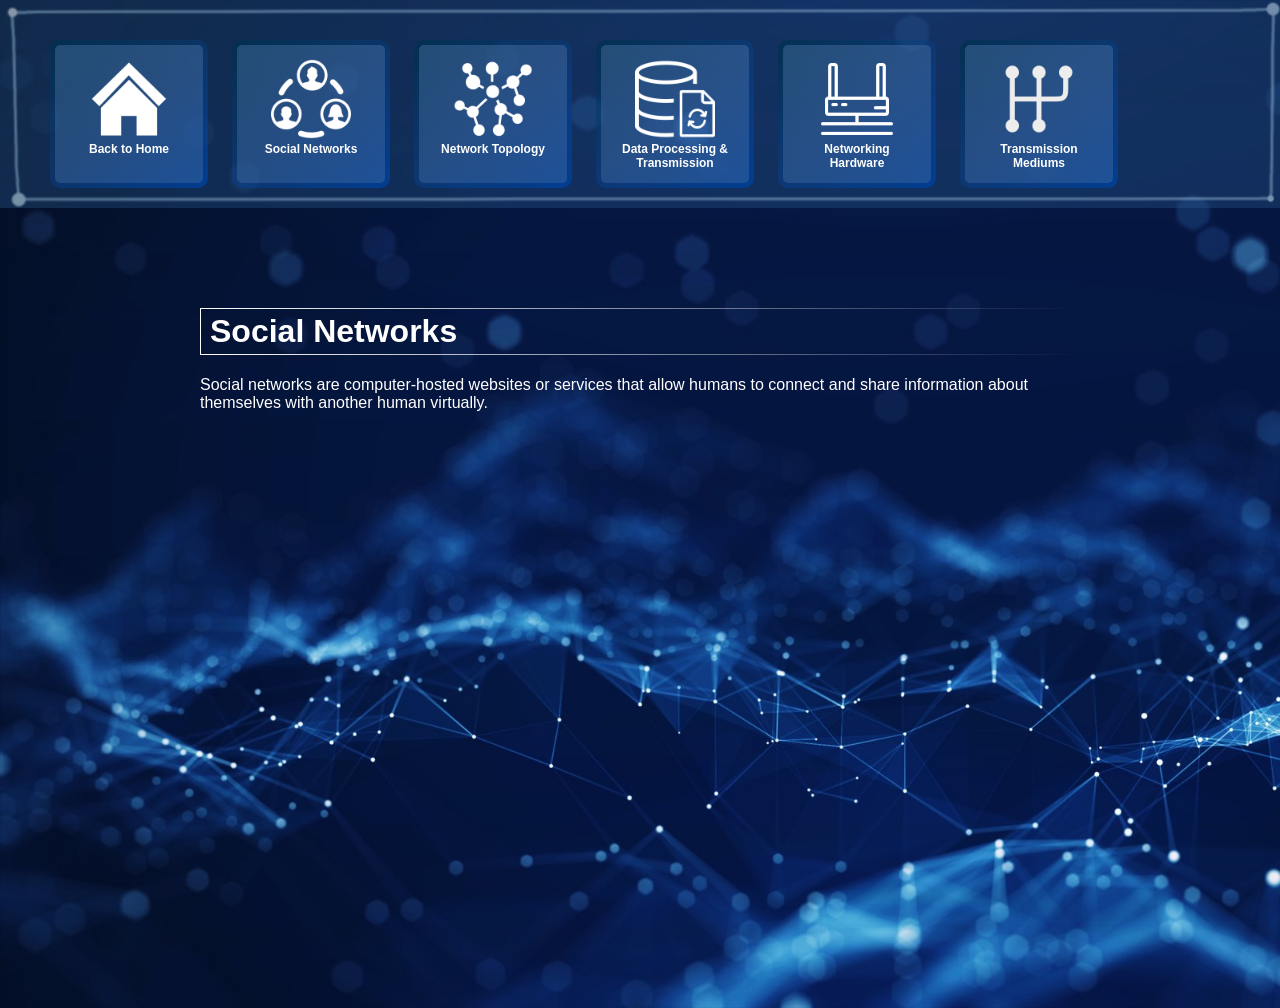
==== data.html @ 2dbb5456 "Init commit - unfinished" ====
<!doctype HTML>
<html>
    <head>
        <title>Social Networks - Computer Networks</title>
        <link rel="stylesheet" href="index.css"/>
    </head>
    <body>
        <div id="header">
            <a href="index.html" id="opt">
                <img height=80 src="icons/home.png"/><br>
                <b>Back to Home</b>
            </a>
            <a href="social.html" id="opt">
                <img height=80 src="icons/social.png"/><br>
                <b>Social Networks</b>
            </a>
            <a href="topology.html" id="opt">
                <img height=80 src="icons/topology.png"/><br>
                <b>Network Topology</b>
            </a>
            <a href="data.html" id="opt">
                <img height=80 src="icons/data.png"/><br>
                <b>Data Processing &amp; Transmission</b>
            </a>
            <a href="hw.html" id="opt">
                <img height=80 src="icons/hw.png"/><br>
                <b>Networking Hardware</b>
            </a>
            <a href="trmediums.html" id="opt">
                <img height=80 src="icons/trmediums.png"/><br>
                <b>Transmission Mediums</b>
            </a>
        </div>
        <div id="body">
            <h1>Social Networks</h1>
            <p>Social networks are computer-hosted websites or services that allow humans to connect and share information about themselves with another human virtually.</p>
            <p style="width: 600px;"></p>
        </div>
    </body>
</html>
---- index.css ----
body {
    background-image: url("images/GettyImages-1419766496.jpg");
    background-size: cover;
    margin: 0;
    color: white;
}
h1 {
    padding: 5px 10px;
    border-image: linear-gradient(to right, white, transparent) 1 / 1px;

    border-right: none;
    border-radius: 5px 0 0 5px;
}
a {
    color: purple;
    font-weight: 600;
}
a:active {
    color: red;
}
#header {
    background: #2a5d9255;
    margin: 0 0;
    height: 128px;
    border-image: url("images/techborder.png") 64 / 40px;
    padding: 40px;
    vertical-align: middle;
}
#opt {
    width: 120px;
    height: 110px;
    display: inline-block;
    border: 5px solid transparent;
    border-radius: 10px;
    background-image: linear-gradient(#5579ab66, #5579ab55), linear-gradient(0.4turn, #003050cc, #0050aa44, #004099dd);
    background-origin: border-box;
    background-clip: padding-box, border-box;
    color: white;
    text-align: center;
    font-size: 9pt;
    font-family: sans-serif;

    transition: transform 0.1s ease-in-out;

    padding: 14px;
    margin: 0px 10px 2px;
    vertical-align: middle;
    user-select: none;
    text-decoration: none;
}
#opt:hover {
    transform: scale(1.2);
    cursor: pointer;
}
#opt:active {
    transform: scale(0.9);
    transition: transform 0.05s ease-in-out;
    cursor: pointer;
}

#body {
    margin: 100px 200px;
    min-height: 600px;
    font-family: sans-serif;
}


/* page specific stuff */
#topologiesContainer {
    vertical-align: top;

    text-align: center;
    min-height: 520px;
    height: auto;
}
#topologiesContainer > div {
    vertical-align: top;
    width: 200px;
    height: 500px;
    display: inline-block;
    background: #0033556d;
    border-radius: 20px 20px 0 0;
    padding: 5px;
    margin: 5px;
}
#navmapEx {
    text-align: center;
    width: 100%;
}
#navmapEx > a > img {
    border: solid 20px transparent;
    background-image: linear-gradient(50deg, #fade0fff, #deadbeef);
    background-clip: border-box;
    border-radius: 150px;
}
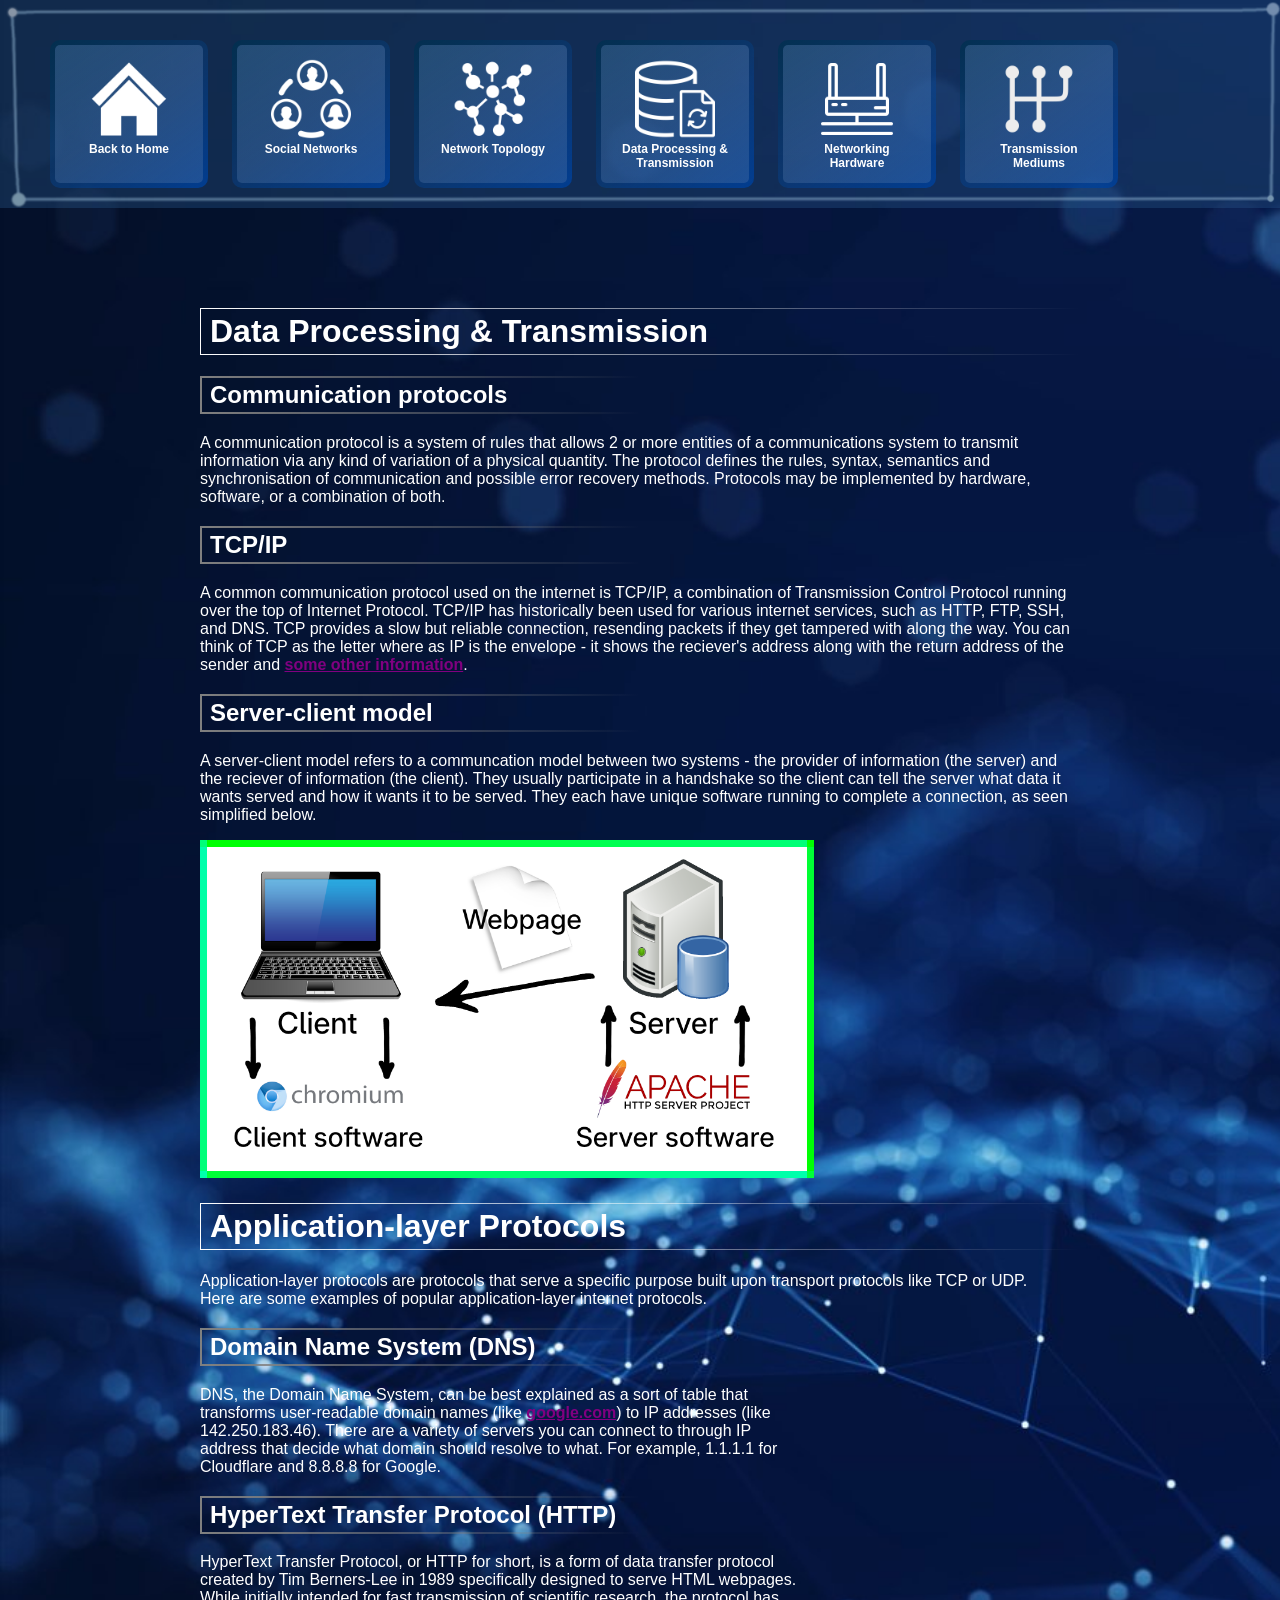
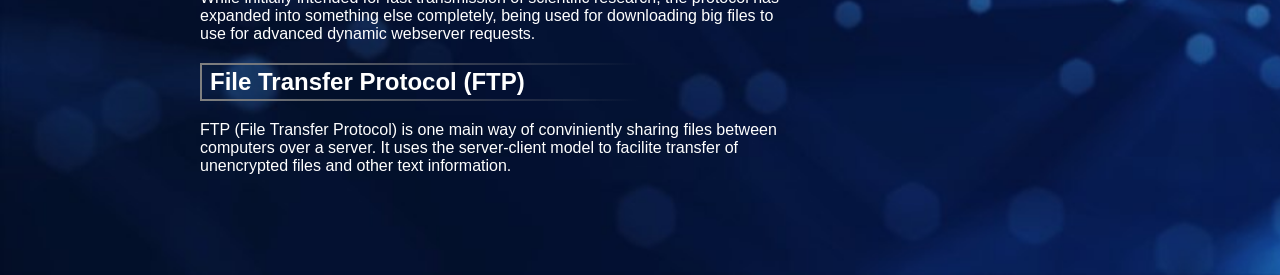
==== commit 9a395115: "Upgrade website" ====
--- a/data.html
+++ b/data.html
@@ -1,40 +1,59 @@
 <!doctype HTML>
 <html>
     <head>
-        <title>Social Networks - Computer Networks</title>
+        <title>Data Processing &amp; Transmission - Computer Networks</title>
         <link rel="stylesheet" href="index.css"/>
+        <link rel="shortcut icon" href="logo.png"/>
     </head>
     <body>
         <div id="header">
-            <a href="index.html" id="opt">
+            <a href="index.html" class="opt">
                 <img height=80 src="icons/home.png"/><br>
                 <b>Back to Home</b>
             </a>
-            <a href="social.html" id="opt">
+            <a href="social.html" class="opt">
                 <img height=80 src="icons/social.png"/><br>
                 <b>Social Networks</b>
             </a>
-            <a href="topology.html" id="opt">
+            <a href="topology.html" class="opt">
                 <img height=80 src="icons/topology.png"/><br>
                 <b>Network Topology</b>
             </a>
-            <a href="data.html" id="opt">
+            <a href="data.html" class="opt">
                 <img height=80 src="icons/data.png"/><br>
                 <b>Data Processing &amp; Transmission</b>
             </a>
-            <a href="hw.html" id="opt">
+            <a href="hw.html" class="opt">
                 <img height=80 src="icons/hw.png"/><br>
                 <b>Networking Hardware</b>
             </a>
-            <a href="trmediums.html" id="opt">
+            <a href="trmediums.html" class="opt">
                 <img height=80 src="icons/trmediums.png"/><br>
                 <b>Transmission Mediums</b>
             </a>
         </div>
         <div id="body">
-            <h1>Social Networks</h1>
-            <p>Social networks are computer-hosted websites or services that allow humans to connect and share information about themselves with another human virtually.</p>
-            <p style="width: 600px;"></p>
+            <h1>Data Processing &amp; Transmission</h1>
+            <h2>Communication protocols</h2>
+            <p>A communication protocol is a system of rules that allows 2 or more entities of a communications system to transmit information via any kind of variation of a physical quantity.
+            The protocol defines the rules, syntax, semantics and synchronisation of communication and possible error recovery methods. Protocols may be implemented by hardware, software, or a combination of both.</p>
+
+            <h2>TCP/IP</h2>
+            <p>A common communication protocol used on the internet is TCP/IP, a combination of Transmission Control Protocol running over the top of Internet Protocol. TCP/IP has historically been used for various internet services, such as HTTP, FTP, SSH, and DNS. TCP provides a slow but reliable connection, resending packets if they get tampered with along the way. You can think of TCP as the letter where as IP is the envelope - it shows the reciever's address along with the return address of the sender and <a target="_blank" href="images/ipv4pack.png">some other information</a>.</p>
+
+            <h2>Server-client model</h2>
+            <p>A server-client model refers to a communcation model between two systems - the provider of information (the server) and the reciever of information (the client). They usually participate in a handshake so the client can tell the server what data it wants served and how it wants it to be served. They each have unique software running to complete a connection, as seen simplified below.</p>
+            <img id="simplifiedhttp" width=600 src="images/clientserver.png"/>
+
+            <h1>Application-layer Protocols</h1>
+            Application-layer protocols are protocols that serve a specific purpose built upon transport protocols like TCP or UDP.<br>
+            Here are some examples of popular application-layer internet protocols.
+            <h2>Domain Name System (DNS)</h2>
+            <p style="width: 600px;">DNS, the Domain Name System, can be best explained as a sort of table that transforms user-readable domain names (like <a href="https://www.google.com">google.com</a>) to IP addresses (like 142.250.183.46). There are a variety of servers you can connect to through IP address that decide what domain should resolve to what. For example, 1.1.1.1 for Cloudflare and 8.8.8.8 for Google.</p>
+            <h2>HyperText Transfer Protocol (HTTP)</h2>
+            <p style="width: 600px;">HyperText Transfer Protocol, or HTTP for short, is a form of data transfer protocol created by Tim Berners-Lee in 1989 specifically designed to serve HTML webpages. While initially intended for fast transmission of scientific research, the protocol has expanded into something else completely, being used for downloading big files to use for advanced dynamic webserver requests.</p>
+            <h2>File Transfer Protocol (FTP)</h2>
+            <p style="width: 600px;">FTP (File Transfer Protocol) is one main way of conviniently sharing files between computers over a server. It uses the server-client model to facilite transfer of unencrypted files and other text information.</p>
         </div>
     </body>
 </html>
--- a/index.css
+++ b/index.css
@@ -11,12 +11,22 @@
     border-right: none;
     border-radius: 5px 0 0 5px;
 }
+h2 {
+    padding: 5px 10px;
+    border-image: linear-gradient(to right, gray, transparent 50%, transparent) 2 / 2px;
+
+    border-right: none;
+    border-radius: 5px 0 0 5px;
+}
 a {
     color: purple;
     font-weight: 600;
 }
 a:active {
     color: red;
+}
+p {
+    overflow: auto;
 }
 #header {
     background: #2a5d9255;
@@ -26,7 +36,7 @@
     padding: 40px;
     vertical-align: middle;
 }
-#opt {
+.opt {
     width: 120px;
     height: 110px;
     display: inline-block;
@@ -35,7 +45,7 @@
     background-image: linear-gradient(#5579ab66, #5579ab55), linear-gradient(0.4turn, #003050cc, #0050aa44, #004099dd);
     background-origin: border-box;
     background-clip: padding-box, border-box;
-    color: white;
+    color: white !important;
     text-align: center;
     font-size: 9pt;
     font-family: sans-serif;
@@ -48,11 +58,11 @@
     user-select: none;
     text-decoration: none;
 }
-#opt:hover {
+.opt:hover {
     transform: scale(1.2);
     cursor: pointer;
 }
-#opt:active {
+.opt:active {
     transform: scale(0.9);
     transition: transform 0.05s ease-in-out;
     cursor: pointer;
@@ -93,4 +103,37 @@
     background-clip: border-box;
     border-radius: 150px;
 }
+#simplifiedhttp {
+    border: solid 7px transparent;
+    background-image: linear-gradient(50deg, #00ff00, #00ffae);
+    background-clip: border-box;
+}
 
+/* fake image */
+.fakeimg {
+    display: inline-flex;
+
+    width: 400px;
+    height: 300px;
+
+    border: solid 4px white;
+    border-radius: 20px;
+    margin: 20px;
+
+    vertical-align: bottom;
+    color: white;
+    font-family: sans-serif;
+    padding: 4px;
+
+    background-position: center;
+    background-size: cover;
+}
+.fakeimg > span {
+    padding: 0 5px;
+    border-radius: 5px;
+    font-size: 13px;
+    background: #00000099;
+    align-self: flex-end;
+    width: 80%;
+}
+
